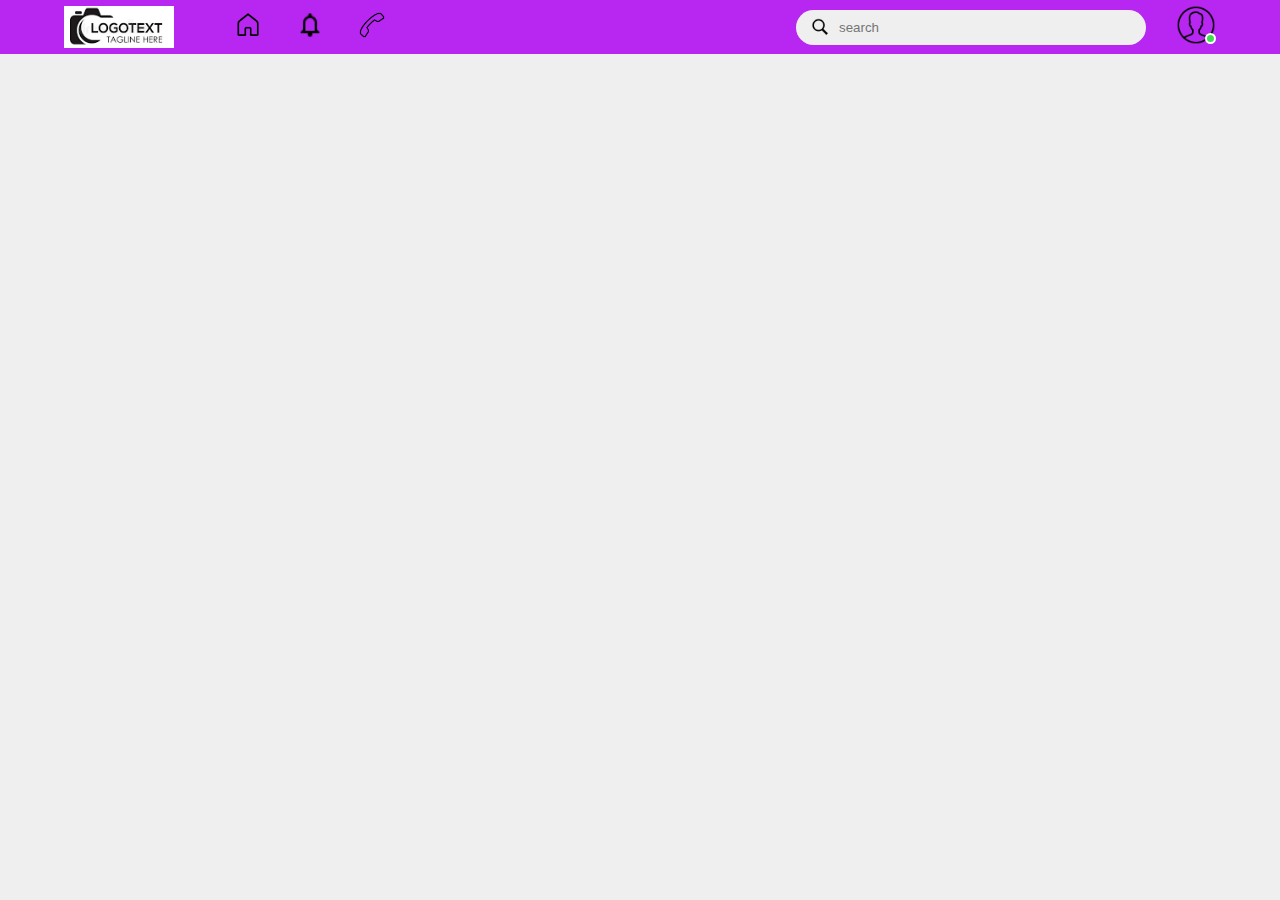
==== index.html @ 6615a054 "first commit" ====
<!DOCTYPE html>
<html lang="en">
<head>
    <meta charset="UTF-8">
    <meta http-equiv="X-UA-Compatible" content="IE=edge">
    <meta name="viewport" content="width=device-width, initial-scale=1.0">
    <title>camera</title>
    <link rel="stylesheet" href="style.css">
    <link rel="icon" href="icon/camera.png">
</head>
<body>
    <nav>
        <div class="nav-left">
            <img src="image/images.png" class="logo">
            <ul>
                <li><img src="icon/home.png"></li>
                <li><img src="icon/notification (1).png"></li>
                <li><img src="icon/call.png"></li>

            </ul>
        </div>
        <div class="nav-right">
            <div class="searchbox ">
                <img src="icon/search.png">
                <input type="text" placeholder="search" >
            </div>
            <div class="nav-user-icon online">
                <img src="icon/profile.png">
            </div>
        </div>
    </nav>
    <div class="container">
        <div class="left-sidebar">

        </div>
        <div class="main-content">

        </div>
        <div class="right-sidebar">

        </div>

    </div>
</body>
</html>
---- style.css ----
*{
    margin: 0;
    padding: 0;
    box-sizing: border-box;
}
body{
    background-color: #efefef;
}
nav{
    display: flex;
    align-items: center;
    justify-content: space-between;
    background: #b826f1;
    padding: 5px 5%;
    position: sticky;
    z-index: 100;
    top: 0;
}
.logo{
    width: 110px;
    margin-right: 45px;

}
.nav-left{
    display: flex;
    align-items: center;

}
.nav-right{
    display: flex;
    align-items: center;
}
.nav-left ul li{
    list-style: none;
    display: inline-block;
}
.nav-left ul li img{
    width: 28px;
    margin: 0 15px;
}

.nav-user-icon img{
    width: 40px;
    border-radius: 50%;
    cursor: pointer;
}
.nav-user-icon{
    margin-left: 30px;
}
.searchbox{
    background: #efefef;
    width: 350px;
    border-radius: 20px;
    display: flex;
    align-items: center;
    padding: 0 15px;
}
.searchbox img{
    width: 18px;

}
.searchbox input{
    width: 100%;
    background: transparent;
    padding: 10px;
    outline: none;
    border: 0;
}
.online{
    position: relative;
}
.online::after{
    content: '';
    width: 7px;
    height: 7px;
    border: 2px solid #fff;
    border-radius: 50%;
    background: #41db51;
    position: absolute;
    bottom: 5px;
    right: 0;
}
.container{
    display: flex;
    justify-content: space-between;
    padding: 10px 5%;
}
.left-sidebar{
    background: #E2B2FF;
    position: sticky;
    top: 70px;
    flex-basis: 25%;
    align-items: flex-start;
}
.right-sidebar{
    background: #e2b2ff;
    position: sticky;
    top: 70px;
    flex-basis: 25%;
    align-items: flex-start;
}
.main-content{
   flex-basis: 45%;
}

@media(max-width:991px){
    .nav-left{
        display: block;
       
    }
    .searchbox input{
        width: 0;
    }
    .searchbox{
        background: #efefef;
        width: 0;
        border-radius: 0;
    
    }
    .searchbox img{
        width: 28px;
    
    }
}
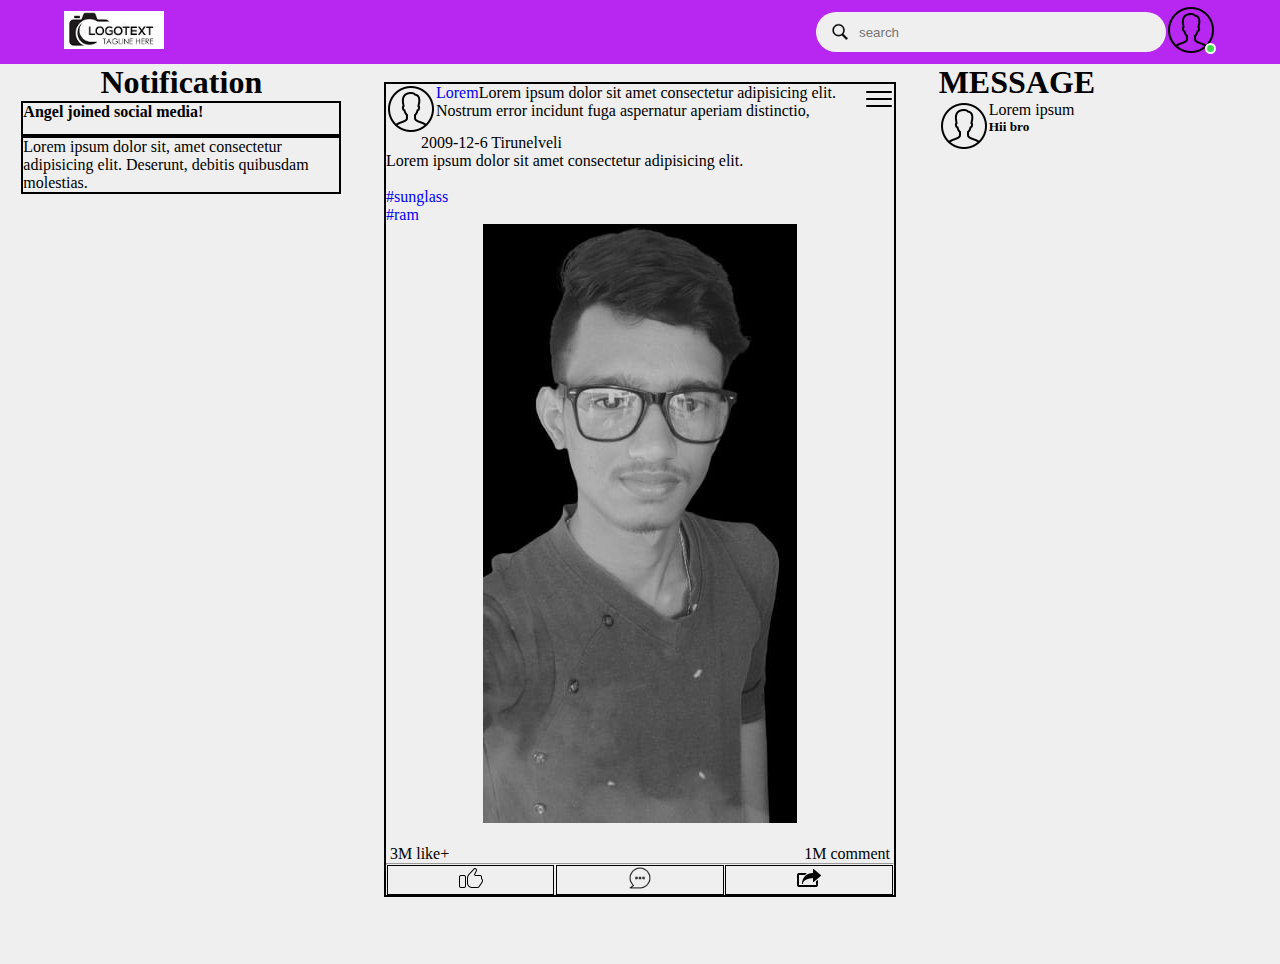
==== commit e1ae3790: "new changes" ====
--- a/index.html
+++ b/index.html
@@ -4,42 +4,116 @@
     <meta charset="UTF-8">
     <meta http-equiv="X-UA-Compatible" content="IE=edge">
     <meta name="viewport" content="width=device-width, initial-scale=1.0">
-    <title>camera</title>
-    <link rel="stylesheet" href="style.css">
+    <title>Welcome</title>
+    <link rel="stylesheet" href="main.css">
     <link rel="icon" href="icon/camera.png">
+    
 </head>
 <body>
     <nav>
-        <div class="nav-left">
+        <div class="left-content">
             <img src="image/images.png" class="logo">
-            <ul>
-                <li><img src="icon/home.png"></li>
-                <li><img src="icon/notification (1).png"></li>
-                <li><img src="icon/call.png"></li>
+            <img src="icon/camera.png" class="MobileLogo">
 
-            </ul>
         </div>
-        <div class="nav-right">
+        <div class="right-content">
             <div class="searchbox ">
                 <img src="icon/search.png">
                 <input type="text" placeholder="search" >
+            </div>
+            <div class="MobileLogo">
+                <a href="search.html"> <img src="icon/search.png"></a>
             </div>
             <div class="nav-user-icon online">
                 <img src="icon/profile.png">
             </div>
         </div>
     </nav>
-    <div class="container">
-        <div class="left-sidebar">
-
+    <div class="DesktopBody">
+        <div class="Notification">
+            <h1 style="text-align: center;">Notification</h1>
+            <div class="NotificationBar">
+                <b>Angel joined social media!</b>
+            </div>
+            <div class="NotificationBar">
+                <p>Lorem ipsum dolor sit, amet consectetur adipisicing elit. Deserunt, debitis quibusdam molestias.</p>
+            </div>
         </div>
-        <div class="main-content">
-
+        <div  class="Home">
+            <br>
+            <div class="FullBox">
+                <div class="UserDetails">
+                    <div style="display: flex;">
+                    <img src="icon/profile.png">
+                    <div class="name">
+                        <p><a href="#">Lorem</a>Lorem ipsum dolor sit amet consectetur adipisicing elit. Nostrum error incidunt fuga aspernatur aperiam distinctio, </p>
+                    </div>
+                    <div class="menu">
+                        <img src="icon/icons8-menu-30.png">
+                    </div>
+                    </div>
+                    <div class="UserTime">
+                        <p style="padding-left: 35px;">2009-12-6  Tirunelveli </p>
+                    </div>
+                </div>
+                <div class="TitleBox">
+                    <p>Lorem ipsum dolor sit amet consectetur adipisicing elit.</p><br>
+                    <a href="#">#sunglass</a><br>
+                    <a href="#">#ram</a>
+                </div>
+                <div class="image">
+                    <p align="center"><img src="image/b&w.jpg"></p>
+                </div>
+                <br>
+                <div class="count" style="display: flex; justify-content: space-between;">
+                    <div class="LikeCount">
+                        <p style="padding-left:4px;">3M like+</p>
+                    </div>
+                    <div class="CommentCount">
+                        <p style="padding-right:4px;">1M comment</p>
+                    </div>
+                </div>
+                <hr>
+                <div class="Bar" style="display: flex; margin: auto;">
+                    <div class="like">
+                        <p align="center"><img src="icon/like.png"></p>
+                    </div>
+                    <div class="comment">
+                        <p align="center"><img src="icon/comment.png" style="width: 24px; height: 24px;"></p>
+                    </div>
+                    <div class="share">
+                        <p align="center"><img src="icon/icons8-share-24.png" style="width: 24px; height: 24px;"></p>
+                    </div>
+                </div>
+            </div>
         </div>
-        <div class="right-sidebar">
-
+        <div class="Message">
+            <h1>MESSAGE</h1>
+            <div style="display: flex;">
+                <img src="icon/profile.png">
+                <div class="name">
+                    <p>Lorem ipsum</p>
+                    <h5>Hii bro</h5>
+                </div>
+            </div>
+            
         </div>
-
+    <div class="MobileIcons">
+        <button onclick="openBar('Home')"> <img src="icon/home.png" ></button>
+        <button onclick="openBar('Message')"><img src="icon/icons8-message-64.png" ></button>
+        <button onclick="openBar('Notification')"><img src="icon/notification (1).png"> </button>   
     </div>
+    <div class="MobileBody">
+        <div id="Home" class="TabView">
+            <h1>HOME</h1>
+        </div>
+        <div id="Message" class="TabView" style="display: none;">
+            <h1>MESSAGE</h1>
+        </div>
+        <div id="Notification" class="TabView" style="display: none;">
+            <h1>NOTIFICATION</h1>
+        </div>
+    </div>
+    <script src="main.js"></script>
 </body>
 </html>--- a/main.css
+++ b/main.css
@@ -0,0 +1,169 @@
+*{
+    margin: 0;
+    padding: 0;
+    box-sizing: border-box;
+}
+a{
+    text-decoration: none;
+}
+body{
+    background-color: #efefef;
+}
+nav{
+    display: flex;
+    align-items: center;
+    justify-content: space-between;
+    background: #b826f1;
+    padding: 5px 5%;
+    position: sticky;
+    z-index: 100;
+    top: 0;
+}
+.logo{
+    width: 100px;
+}
+.MobileLogo{
+    display: none;
+}
+.MobileIcons{
+    display: none;
+}
+.searchbox{
+    background: #efefef;
+    width: 350px;
+    border-radius: 20px;
+    display: flex;
+    align-items: center;
+    padding: 0 15px;
+    height: 40px;
+}
+.searchbox img{
+    width: 18px;
+
+}
+.searchbox input{
+    width: 100%;
+    background: transparent;
+    padding: 10px;
+    outline: none;
+    border: 0;
+}
+.right-content{
+    align-items: center;
+    display: flex;
+}
+.online{
+    position: relative;
+}
+.online::after{
+    content: '';
+    width: 7px;
+    height: 7px;
+    border: 2px solid #fff;
+    border-radius: 50%;
+    background: #41db51;
+    position: absolute;
+    bottom: 5px;
+    right: 0;
+}
+.MobileBody{
+    display: none;
+    margin: auto;
+    
+}
+.DesktopBody{
+    display: flex;
+    margin: auto;
+}
+.DesktopBody .Home{
+    width: 40%;
+    margin: auto;
+    min-height: 100vh;
+}
+.DesktopBody .Message{
+    width: 25%;
+    margin: auto;
+    min-height: 100vh;
+}
+.DesktopBody .Notification{
+    width: 25%;
+    margin: auto;
+    min-height: 100vh;
+}
+.FullBox{
+    min-height: 450px;
+    width: 100%;
+    border: 2px solid;
+    margin: auto;
+}
+.like{
+    height: 30px;
+    width: 33%;
+    border: 1px solid;
+    margin: auto;
+    align-items: center;
+    justify-content: center;
+}
+.comment{
+    height: 30px;
+    width: 33%;
+    border: 1px solid;
+    margin: auto;
+}
+.share{
+    height: 30px;
+    width: 33%;
+    border: 1px solid;
+    margin: auto;
+
+}
+.Notification{
+    border-collapse: collapse;
+}
+.NotificationBar{
+    width: 100%;
+    min-height: 35px;
+    border: 2px solid;
+    border-collapse: collapse;
+}
+@media(max-width:991px){
+    .logo{
+        display: none;
+    }
+    .MobileLogo{
+        display: block;
+
+        
+    }
+    .MobileIcons{
+        display:flex;
+        background-color: #b826f1;
+        justify-content: space-evenly;
+    }
+    .MobileIcons img
+    {
+        width: 64px;
+        height: 64px;
+    }
+    .searchbox{
+        display: none;
+    }
+    nav{
+        display: flex;
+        align-items:  flex-start;
+        justify-content: space-between;
+        background: #b826f1;
+        padding: 5px 5%;
+        position: sticky;
+        z-index: 100;
+        top: 0;
+    }
+    .MobileBody{
+        display: flex;
+        margin: auto;
+        
+    }
+    .DesktopBody{
+        display: none;
+    }
+}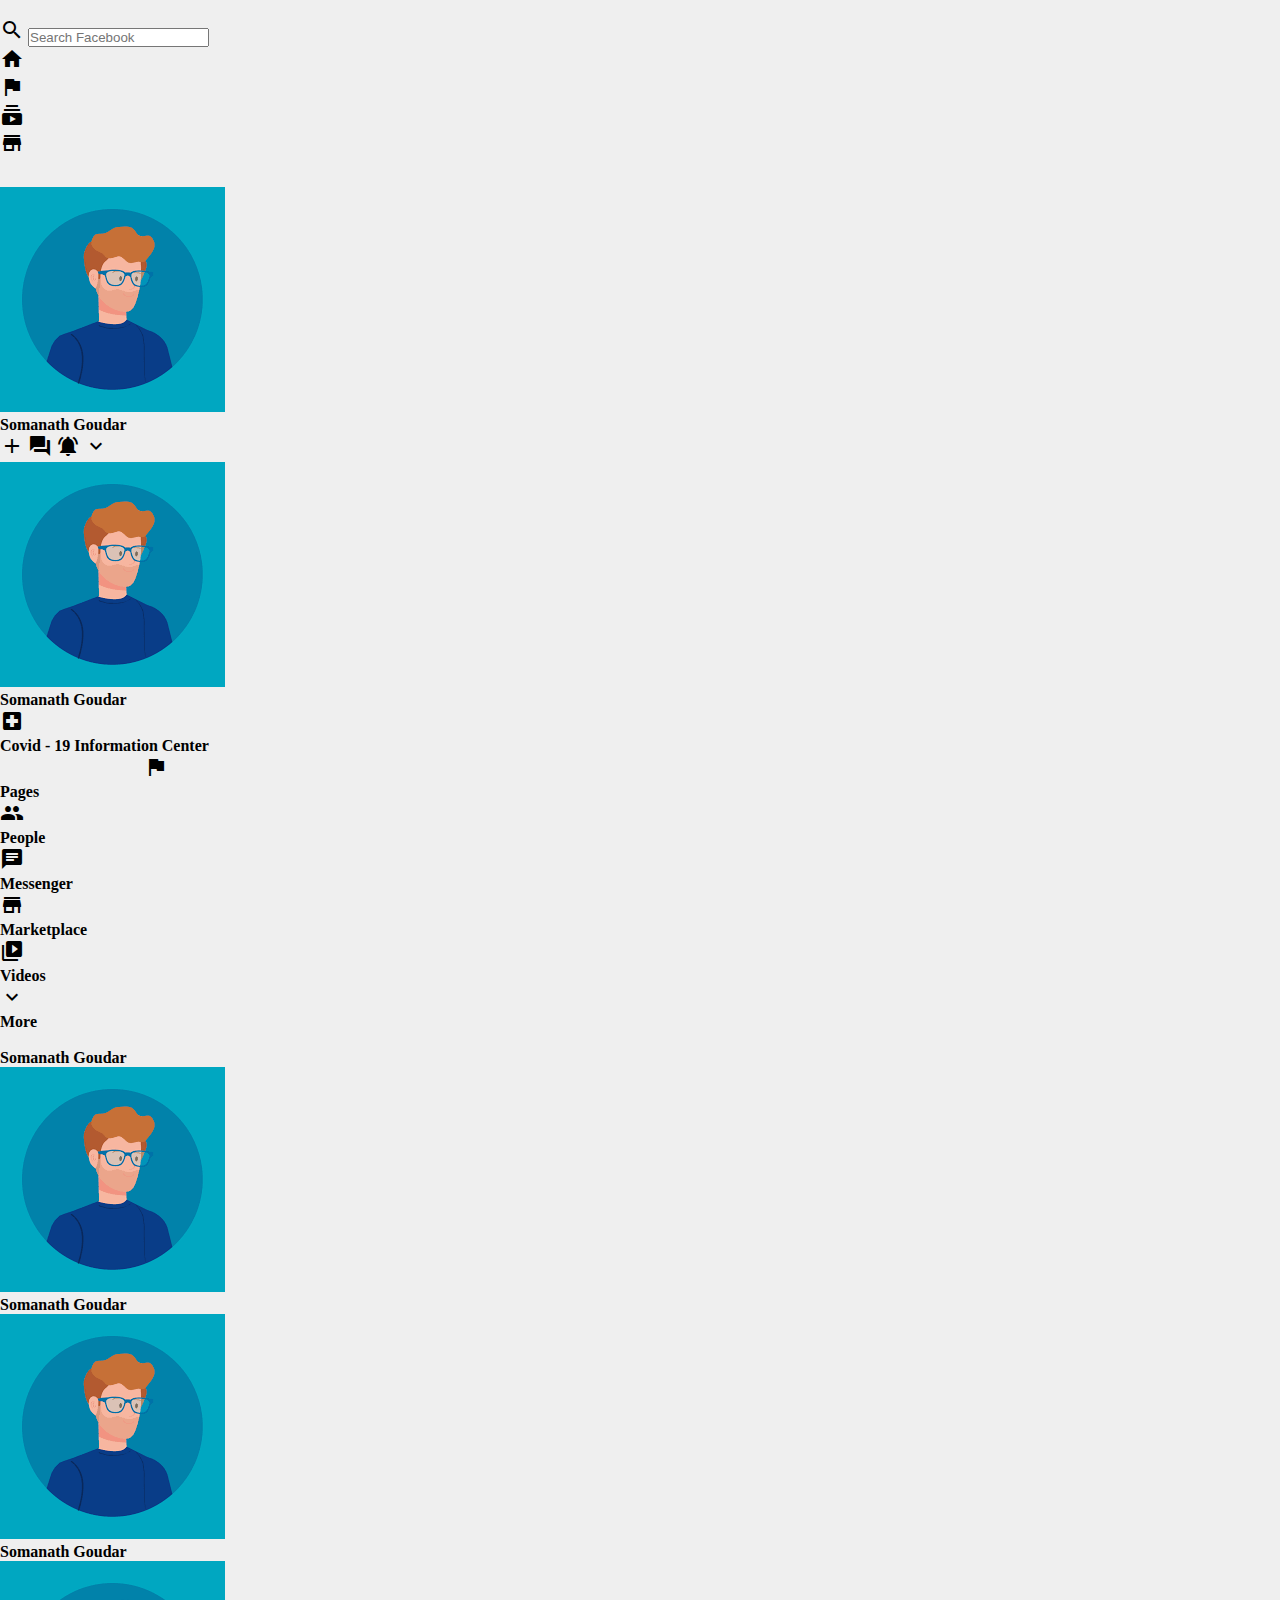
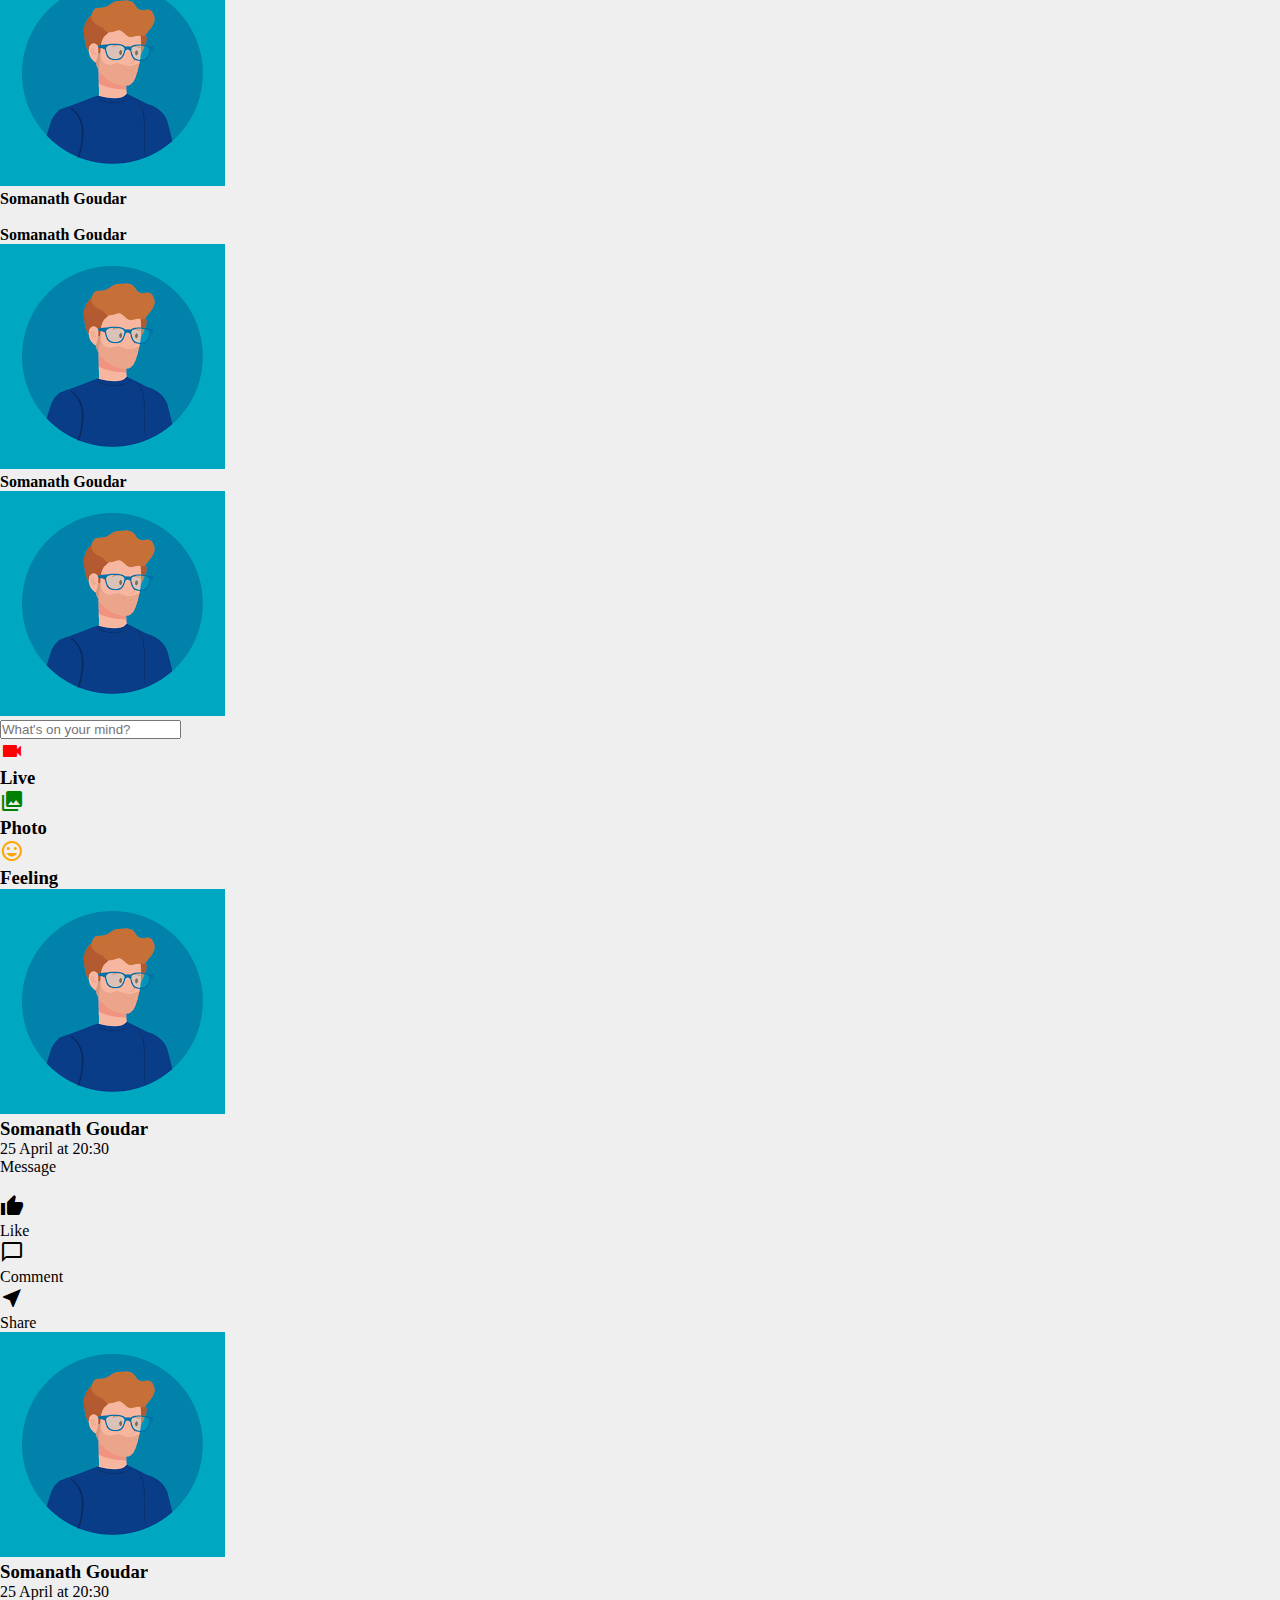
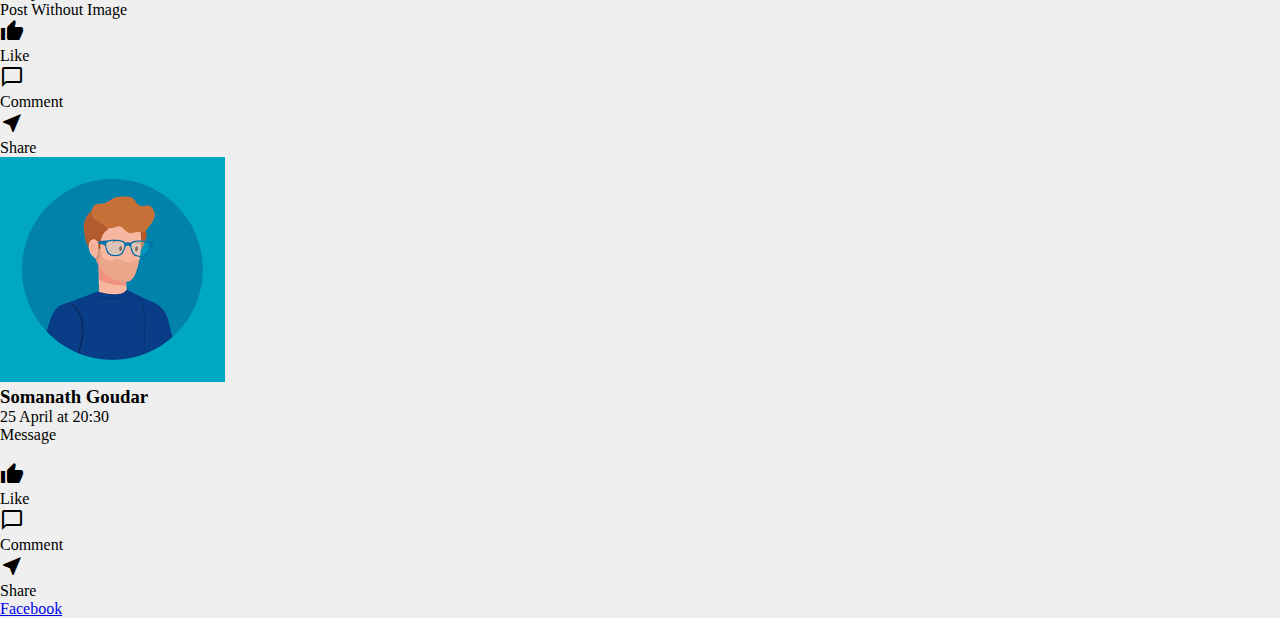
==== commit 266c9e16: "Update index.html" ====
--- a/index.html
+++ b/index.html
@@ -1,119 +1,395 @@
 <!DOCTYPE html>
 <html lang="en">
-<head>
-    <meta charset="UTF-8">
-    <meta http-equiv="X-UA-Compatible" content="IE=edge">
-    <meta name="viewport" content="width=device-width, initial-scale=1.0">
-    <title>Welcome</title>
-    <link rel="stylesheet" href="main.css">
-    <link rel="icon" href="icon/camera.png">
-    
-</head>
-<body>
-    <nav>
-        <div class="left-content">
-            <img src="image/images.png" class="logo">
-            <img src="icon/camera.png" class="MobileLogo">
-
-        </div>
-        <div class="right-content">
-            <div class="searchbox ">
-                <img src="icon/search.png">
-                <input type="text" placeholder="search" >
-            </div>
-            <div class="MobileLogo">
-                <a href="search.html"> <img src="icon/search.png"></a>
-            </div>
-            <div class="nav-user-icon online">
-                <img src="icon/profile.png">
-            </div>
-        </div>
-    </nav>
-    <div class="DesktopBody">
-        <div class="Notification">
-            <h1 style="text-align: center;">Notification</h1>
-            <div class="NotificationBar">
-                <b>Angel joined social media!</b>
-            </div>
-            <div class="NotificationBar">
-                <p>Lorem ipsum dolor sit, amet consectetur adipisicing elit. Deserunt, debitis quibusdam molestias.</p>
-            </div>
-        </div>
-        <div  class="Home">
-            <br>
-            <div class="FullBox">
-                <div class="UserDetails">
-                    <div style="display: flex;">
-                    <img src="icon/profile.png">
-                    <div class="name">
-                        <p><a href="#">Lorem</a>Lorem ipsum dolor sit amet consectetur adipisicing elit. Nostrum error incidunt fuga aspernatur aperiam distinctio, </p>
-                    </div>
-                    <div class="menu">
-                        <img src="icon/icons8-menu-30.png">
-                    </div>
-                    </div>
-                    <div class="UserTime">
-                        <p style="padding-left: 35px;">2009-12-6  Tirunelveli </p>
-                    </div>
-                </div>
-                <div class="TitleBox">
-                    <p>Lorem ipsum dolor sit amet consectetur adipisicing elit.</p><br>
-                    <a href="#">#sunglass</a><br>
-                    <a href="#">#ram</a>
-                </div>
-                <div class="image">
-                    <p align="center"><img src="image/b&w.jpg"></p>
-                </div>
-                <br>
-                <div class="count" style="display: flex; justify-content: space-between;">
-                    <div class="LikeCount">
-                        <p style="padding-left:4px;">3M like+</p>
-                    </div>
-                    <div class="CommentCount">
-                        <p style="padding-right:4px;">1M comment</p>
-                    </div>
-                </div>
-                <hr>
-                <div class="Bar" style="display: flex; margin: auto;">
-                    <div class="like">
-                        <p align="center"><img src="icon/like.png"></p>
-                    </div>
-                    <div class="comment">
-                        <p align="center"><img src="icon/comment.png" style="width: 24px; height: 24px;"></p>
-                    </div>
-                    <div class="share">
-                        <p align="center"><img src="icon/icons8-share-24.png" style="width: 24px; height: 24px;"></p>
-                    </div>
-                </div>
-            </div>
-        </div>
-        <div class="Message">
-            <h1>MESSAGE</h1>
-            <div style="display: flex;">
-                <img src="icon/profile.png">
-                <div class="name">
-                    <p>Lorem ipsum</p>
-                    <h5>Hii bro</h5>
-                </div>
-            </div>
-            
-        </div>
-    <div class="MobileIcons">
-        <button onclick="openBar('Home')"> <img src="icon/home.png" ></button>
-        <button onclick="openBar('Message')"><img src="icon/icons8-message-64.png" ></button>
-        <button onclick="openBar('Notification')"><img src="icon/notification (1).png"> </button>   
+  <head>
+    <meta charset="UTF-8" />
+    <meta http-equiv="X-UA-Compatible" content="IE=edge" />
+    <meta name="viewport" content="width=device-width, initial-scale=1.0" />
+    <title>Facebook Clone</title>
+    <link rel="stylesheet" href="style.css" />
+    <link href="https://fonts.googleapis.com/icon?family=Material+Icons" rel="stylesheet" />
+  </head>
+  <body>
+    <!-- header starts -->
+    <div class="header">
+      <div class="header__left">
+        <img
+          src="https://upload.wikimedia.org/wikipedia/commons/thumb/5/51/Facebook_f_logo_%282019%29.svg/1200px-Facebook_f_logo_%282019%29.svg.png"
+          alt=""
+        />
+        <div class="header__input">
+          <span class="material-icons"> search </span>
+          <input type="text" placeholder="Search Facebook" />
+        </div>
+      </div>
+
+      <div class="header__middle">
+        <div class="header__option active">
+          <span class="material-icons"> home </span>
+        </div>
+        <div class="header__option">
+          <span class="material-icons"> flag </span>
+        </div>
+        <div class="header__option">
+          <span class="material-icons"> subscriptions </span>
+        </div>
+        <div class="header__option">
+          <span class="material-icons"> storefront </span>
+        </div>
+        <div class="header__option">
+          <span class="material-icons"> supervised_user_circle </span>
+        </div>
+      </div>
+
+      <div class="header__right">
+        <div class="header__info">
+          <img
+            class="user__avatar"
+            src="[data-uri]"
+            alt=""
+          />
+          <h4>Somanath Goudar</h4>
+        </div>
+        <span class="material-icons"> add </span>
+        <span class="material-icons"> forum </span>
+        <span class="material-icons"> notifications_active </span>
+        <span class="material-icons"> expand_more </span>
+      </div>
     </div>
-    <div class="MobileBody">
-        <div id="Home" class="TabView">
-            <h1>HOME</h1>
-        </div>
-        <div id="Message" class="TabView" style="display: none;">
-            <h1>MESSAGE</h1>
-        </div>
-        <div id="Notification" class="TabView" style="display: none;">
-            <h1>NOTIFICATION</h1>
-        </div>
+    <!-- header ends -->
+
+    <!-- main body starts -->
+    <div class="main__body">
+      <!-- sidebar starts -->
+      <div class="sidebar">
+        <div class="sidebarRow">
+          <img
+            class="user__avatar"
+            src="[data-uri]"
+            alt=""
+          />
+          <h4>Somanath Goudar</h4>
+        </div>
+
+        <div class="sidebarRow">
+          <span class="material-icons"> local_hospital </span>
+          <h4>Covid - 19 Information Center</h4>
+        </div>
+
+        <div class="sidebarRow">
+          <span class="material-icons"> emoji_flags </span>
+          <h4>Pages</h4>
+        </div>
+
+        <div class="sidebarRow">
+          <span class="material-icons"> people </span>
+          <h4>People</h4>
+        </div>
+
+        <div class="sidebarRow">
+          <span class="material-icons"> chat </span>
+          <h4>Messenger</h4>
+        </div>
+
+        <div class="sidebarRow">
+          <span class="material-icons"> storefront </span>
+          <h4>Marketplace</h4>
+        </div>
+
+        <div class="sidebarRow">
+          <span class="material-icons"> video_library </span>
+          <h4>Videos</h4>
+        </div>
+
+        <div class="sidebarRow">
+          <span class="material-icons"> expand_more </span>
+          <h4>More</h4>
+        </div>
+      </div>
+      <!-- sidebar ends -->
+
+      <!-- feed starts -->
+      <div class="feed">
+        <div class="storyReel">
+          <!-- story starts -->
+          <div
+            style="
+              background-image: url('https://images.unsplash.com/photo-1527082395-e939b847da0d?ixlib=rb-1.2.1&ixid=eyJhcHBfaWQiOjEyMDd9&w=1000&q=80');
+            "
+            class="story"
+          >
+            <img
+              class="user__avatar story__avatar"
+              src="https://www.shareicon.net/data/2016/05/24/770139_man_512x512.png"
+              alt=""
+            />
+            <h4>Somanath Goudar</h4>
+          </div>
+          <!-- story ends -->
+
+          <!-- story starts -->
+          <div
+            style="
+              background-image: url('https://cellularnews.com/wp-content/uploads/2020/04/Delete-photo-337x600.jpg');
+            "
+            class="story"
+          >
+            <img
+              class="user__avatar story__avatar"
+              src="[data-uri]"
+              alt=""
+            />
+            <h4>Somanath Goudar</h4>
+          </div>
+          <!-- story ends -->
+
+          <!-- story starts -->
+          <div
+            style="
+              background-image: url('https://encrypted-tbn0.gstatic.com/images?q=tbn%3AANd9GcTBHC2s4NFdzXEsVzvBPGjkrSePQa-8XFuNtQ&usqp=CAU');
+            "
+            class="story"
+          >
+            <img
+              class="user__avatar story__avatar"
+              src="[data-uri]"
+              alt=""
+            />
+            <h4>Somanath Goudar</h4>
+          </div>
+          <!-- story ends -->
+
+          <!-- story starts -->
+          <div
+            style="
+              background-image: url('https://images.unsplash.com/photo-1527082395-e939b847da0d?ixlib=rb-1.2.1&ixid=eyJhcHBfaWQiOjEyMDd9&w=1000&q=80');
+            "
+            class="story"
+          >
+            <img
+              class="user__avatar story__avatar"
+              src="[data-uri]"
+              alt=""
+            />
+            <h4>Somanath Goudar</h4>
+          </div>
+          <!-- story ends -->
+
+          <!-- story starts -->
+          <div
+            style="
+              background-image: url('https://cellularnews.com/wp-content/uploads/2020/04/Delete-photo-337x600.jpg');
+            "
+            class="story"
+          >
+            <img
+              class="user__avatar story__avatar"
+              src="https://image.freepik.com/free-vector/businessman-avatar-cartoon-character-profile_18591-50584.jpg"
+              alt=""
+            />
+            <h4>Somanath Goudar</h4>
+          </div>
+          <!-- story ends -->
+
+          <!-- story starts -->
+          <div
+            style="
+              background-image: url('https://encrypted-tbn0.gstatic.com/images?q=tbn%3AANd9GcTBHC2s4NFdzXEsVzvBPGjkrSePQa-8XFuNtQ&usqp=CAU');
+            "
+            class="story"
+          >
+            <img
+              class="user__avatar story__avatar"
+              src="[data-uri]"
+              alt=""
+            />
+            <h4>Somanath Goudar</h4>
+          </div>
+          <!-- story ends -->
+        </div>
+
+        <!-- message sender starts -->
+        <div class="messageSender">
+          <div class="messageSender__top">
+            <img
+              class="user__avatar"
+              src="[data-uri]"
+              alt=""
+            />
+            <form>
+              <input class="messageSender__input" placeholder="What's on your mind?" type="text" />
+            </form>
+          </div>
+
+          <div class="messageSender__bottom">
+            <div class="messageSender__option">
+              <span style="color: red" class="material-icons"> videocam </span>
+              <h3>Live</h3>
+            </div>
+
+            <div class="messageSender__option">
+              <span style="color: green" class="material-icons"> photo_library </span>
+              <h3>Photo</h3>
+            </div>
+
+            <div class="messageSender__option">
+              <span style="color: orange" class="material-icons"> insert_emoticon </span>
+              <h3>Feeling</h3>
+            </div>
+          </div>
+        </div>
+        <!-- message sender ends -->
+
+        <!-- post starts -->
+        <div class="post">
+          <div class="post__top">
+            <img
+              class="user__avatar post__avatar"
+              src="[data-uri]"
+              alt=""
+            />
+            <div class="post__topInfo">
+              <h3>Somanath Goudar</h3>
+              <p>25 April at 20:30</p>
+            </div>
+          </div>
+
+          <div class="post__bottom">
+            <p>Message</p>
+          </div>
+
+          <div class="post__image">
+            <img
+              src="https://images.unsplash.com/photo-1552519507-da3b142c6e3d?ixid=MnwxMjA3fDB8MHxzZWFyY2h8Mnx8Y2Fyc3xlbnwwfHwwfHw%3D&ixlib=rb-1.2.1&w=1000&q=80"
+              alt=""
+            />
+          </div>
+
+          <div class="post__options">
+            <div class="post__option">
+              <span class="material-icons"> thumb_up </span>
+              <p>Like</p>
+            </div>
+
+            <div class="post__option">
+              <span class="material-icons"> chat_bubble_outline </span>
+              <p>Comment</p>
+            </div>
+
+            <div class="post__option">
+              <span class="material-icons"> near_me </span>
+              <p>Share</p>
+            </div>
+          </div>
+        </div>
+        <!-- post ends -->
+
+        <!-- post starts -->
+        <div class="post">
+          <div class="post__top">
+            <img
+              class="user__avatar post__avatar"
+              src="[data-uri]"
+              alt=""
+            />
+            <div class="post__topInfo">
+              <h3>Somanath Goudar</h3>
+              <p>25 April at 20:30</p>
+            </div>
+          </div>
+
+          <div class="post__bottom">
+            <p>Post Without Image</p>
+          </div>
+
+          <div class="post__options">
+            <div class="post__option">
+              <span class="material-icons"> thumb_up </span>
+              <p>Like</p>
+            </div>
+
+            <div class="post__option">
+              <span class="material-icons"> chat_bubble_outline </span>
+              <p>Comment</p>
+            </div>
+
+            <div class="post__option">
+              <span class="material-icons"> near_me </span>
+              <p>Share</p>
+            </div>
+          </div>
+        </div>
+        <!-- post ends -->
+
+        <!-- post starts -->
+        <div class="post">
+          <div class="post__top">
+            <img
+              class="user__avatar post__avatar"
+              src="[data-uri]"
+              alt=""
+            />
+            <div class="post__topInfo">
+              <h3>Somanath Goudar</h3>
+              <p>25 April at 20:30</p>
+            </div>
+          </div>
+
+          <div class="post__bottom">
+            <p>Message</p>
+          </div>
+
+          <div class="post__image">
+            <img src="https://wallpapercave.com/wp/wp7357832.jpg" alt="" />
+          </div>
+
+          <div class="post__options">
+            <div class="post__option">
+              <span class="material-icons"> thumb_up </span>
+              <p>Like</p>
+            </div>
+
+            <div class="post__option">
+              <span class="material-icons"> chat_bubble_outline </span>
+              <p>Comment</p>
+            </div>
+
+            <div class="post__option">
+              <span class="material-icons"> near_me </span>
+              <p>Share</p>
+            </div>
+          </div>
+        </div>
+        <!-- post ends -->
+      </div>
+      <!-- feed ends -->
+
+      <div style="flex: 0.33" class="widgets">
+        <div
+          class="fb-page"
+          data-href="https://www.facebook.com/facebook"
+          data-tabs="timeline"
+          data-width="500"
+          data-height="1000"
+          data-small-header="false"
+          data-adapt-container-width="true"
+          data-hide-cover="false"
+          data-show-facepile="true"
+        >
+          <blockquote cite="https://www.facebook.com/facebook" class="fb-xfbml-parse-ignore">
+            <a href="https://www.facebook.com/facebook">Facebook</a>
+          </blockquote>
+        </div>
+      </div>
     </div>
-    <script src="main.js"></script>
-</body>
-</html>+    <!-- main body ends -->
+
+    <div id="fb-root"></div>
+    <script
+      async
+      defer
+      crossorigin="anonymous"
+      src="https://connect.facebook.net/en_GB/sdk.js#xfbml=1&version=v10.0"
+      nonce="zUxEq08J"
+    ></script>
+  </body>
+</html>
--- a/style.css
+++ b/style.css
@@ -0,0 +1,124 @@
+*{
+    margin: 0;
+    padding: 0;
+    box-sizing: border-box;
+}
+body{
+    background-color: #efefef;
+}
+nav{
+    display: flex;
+    align-items: center;
+    justify-content: space-between;
+    background: #b826f1;
+    padding: 5px 5%;
+    position: sticky;
+    z-index: 100;
+    top: 0;
+}
+.logo{
+    width: 110px;
+    margin-right: 45px;
+
+}
+.nav-left{
+    display: flex;
+    align-items: center;
+
+}
+.nav-right{
+    display: flex;
+    align-items: center;
+}
+.nav-left ul li{
+    list-style: none;
+    display: inline-block;
+}
+.nav-left ul li img{
+    width: 28px;
+    margin: 0 15px;
+}
+
+.nav-user-icon img{
+    width: 40px;
+    border-radius: 50%;
+    cursor: pointer;
+}
+.nav-user-icon{
+    margin-left: 30px;
+}
+.searchbox{
+    background: #efefef;
+    width: 350px;
+    border-radius: 20px;
+    display: flex;
+    align-items: center;
+    padding: 0 15px;
+}
+.searchbox img{
+    width: 18px;
+
+}
+.searchbox input{
+    width: 100%;
+    background: transparent;
+    padding: 10px;
+    outline: none;
+    border: 0;
+}
+.online{
+    position: relative;
+}
+.online::after{
+    content: '';
+    width: 7px;
+    height: 7px;
+    border: 2px solid #fff;
+    border-radius: 50%;
+    background: #41db51;
+    position: absolute;
+    bottom: 5px;
+    right: 0;
+}
+.container{
+    display: flex;
+    justify-content: space-between;
+    padding: 10px 5%;
+}
+.left-sidebar{
+    background: #E2B2FF;
+    position: sticky;
+    top: 70px;
+    flex-basis: 25%;
+    align-items: flex-start;
+}
+.right-sidebar{
+    background: #e2b2ff;
+    position: sticky;
+    top: 70px;
+    flex-basis: 25%;
+    align-items: flex-start;
+}
+.main-content{
+   flex-basis: 45%;
+}
+
+@media(max-width:991px){
+    .nav-left{
+        display: block;
+       
+    }
+    .searchbox input{
+        width: 0;
+    }
+    .searchbox{
+        background: #efefef;
+        width: 0;
+        border-radius: 0;
+    
+    }
+    .searchbox img{
+        width: 28px;
+    
+    }
+}